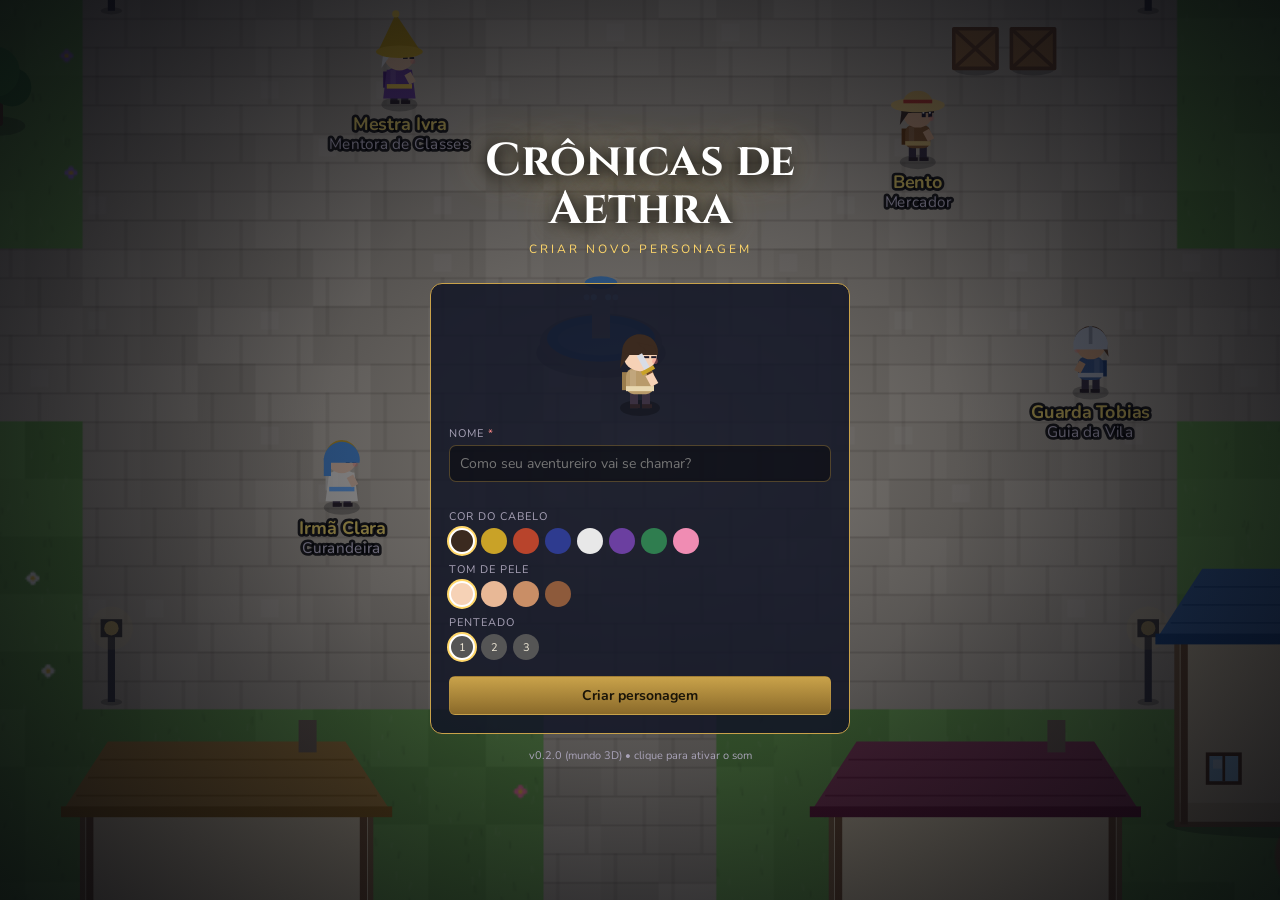
==== 2d.html @ d668bf76 "3D vira o jogo principal (v0.2) - index.html agora é o mundo aberto 3D; o 2D vira a versão clássica " ====
<!doctype html>
<html lang="pt-BR">
<head>
  <meta charset="utf-8">
  <meta name="viewport" content="width=device-width, initial-scale=1">
  <title>Crônicas de Aethra — versão clássica 2D</title>
  <link rel="preconnect" href="https://fonts.googleapis.com">
  <link href="https://fonts.googleapis.com/css2?family=Nunito:wght@400;700;800&family=Cinzel:wght@700&display=swap" rel="stylesheet">
  <link rel="stylesheet" href="style.css">
</head>
<body>
  <canvas id="game"></canvas>

  <div id="hud" class="hidden">
    <div id="topbar">
    <div id="status" class="panel">
      <div class="st-top"><span id="st-name"></span><span id="st-class"></span></div>
      <div class="st-lv"><span>Nv. Base <b id="st-blv"></b></span><span>Nv. Classe <b id="st-jlv"></b></span></div>
      <div class="bar hp"><div class="fill" id="bar-hp"></div><span id="txt-hp"></span></div>
      <div class="bar sp"><div class="fill" id="bar-sp"></div><span id="txt-sp"></span></div>
      <div class="bar xp"><div class="fill" id="bar-bxp"></div><span id="txt-bxp"></span></div>
      <div class="bar jxp"><div class="fill" id="bar-jxp"></div><span id="txt-jxp"></span></div>
      <div class="st-zeny">💰 <span id="st-zeny"></span> z</div>
      <div id="st-alert"></div>
      <div id="st-god" class="hidden">⚡ GOD MODE <span>(Z desliga · ⌘Z painel)</span></div>
    </div>
    <div id="topcol">
      <div id="hotbar"></div>
      <div id="buffs"></div>
    </div>
    </div>
    <div id="minimap-wrap" class="panel">
      <div id="mapname"></div>
      <canvas id="minimap" width="168" height="126"></canvas>
    </div>
    <div id="menubar">
      <button data-win="char" title="Personagem (C)">🧍<span>C</span></button>
      <button data-win="inv" title="Inventário (I)">🎒<span>I</span></button>
      <button data-win="equip" title="Equipamento (E)">🛡️<span>E</span></button>
      <button data-win="skills" title="Habilidades (K)">📜<span>K</span></button>
      <button data-win="tree" title="Árvore de Classes (T)">🌳<span>T</span></button>
      <button data-win="sugestoes" title="Minhas sugestões (L) — Q para fazer uma">💡<span>L</span></button>
      <button data-win="help" title="Ajuda (H)">❔<span>H</span></button>
      <button id="btn-sound" title="Som (N)">🔊<span>N</span></button>
    </div>
    <div id="chat" class="panel">
      <div class="chat-head"><span>💬 Chat <span id="chat-unread"></span></span><button id="chat-min" title="Minimizar / abrir o chat">—</button></div>
      <div id="log"></div>
      <input id="chatinput" maxlength="120" placeholder="Enter para falar • /ajuda para comandos" autocomplete="off">
    </div>
  </div>

  <div id="windows"></div>
  <div id="tooltip"></div>
  <div id="banner"></div>
  <div id="pausebar"></div>
  <div id="overlay"></div>

  <script src="js/data.js"></script>
  <script src="js/audio.js"></script>
  <script src="js/rules.js"></script>
  <script src="js/actions.js"></script>
  <script src="js/world.js"></script>
  <script src="js/render.js"></script>
  <script src="js/ui.js"></script>
  <script src="js/game.js"></script>
  <script src="js/feedback.js"></script>
  <script src="js/admin.js"></script>
</body>
</html>
---- style.css ----
:root {
  --panel: rgba(18, 22, 38, 0.86);
  --panel-2: rgba(30, 36, 60, 0.92);
  --border: #c9a24a;
  --border-soft: rgba(201, 162, 74, 0.35);
  --text: #f1ead8;
  --muted: #a9a3b8;
  --gold: #ffd76a;
  --hp: #e0484f;
  --sp: #4a8cff;
  --xp: #f2b13a;
  --jxp: #5fd08a;
}
* { box-sizing: border-box; }
html, body { margin: 0; height: 100%; overflow: hidden; background: #0b0d14; color: var(--text); font-family: Nunito, "Segoe UI", sans-serif; font-size: 13px; user-select: none; }
canvas#game { position: fixed; inset: 0; display: block; }
.hidden { display: none !important; }
button { font-family: inherit; }

.panel { background: var(--panel); border: 1px solid var(--border-soft); border-radius: 10px; box-shadow: 0 6px 20px rgba(0, 0, 0, 0.45); backdrop-filter: blur(3px); }

/* ---- Status ---- */
#topbar { position: fixed; top: 10px; left: 10px; z-index: 10; display: flex; gap: 10px; align-items: flex-start; flex-wrap: wrap; max-width: calc(100vw - 230px); pointer-events: none; }
#topbar > * { pointer-events: auto; }
#topcol { display: flex; flex-direction: column; gap: 6px; pointer-events: none; }
#topcol > * { pointer-events: auto; }
#status { width: 250px; padding: 9px 11px; }
.st-top { display: flex; justify-content: space-between; align-items: baseline; }
#st-name { font-weight: 800; font-size: 15px; }
#st-class { color: var(--gold); font-weight: 700; }
.st-lv { display: flex; justify-content: space-between; color: var(--muted); margin: 2px 0 6px; }
.st-lv b { color: var(--text); }
.bar { position: relative; height: 15px; background: rgba(0, 0, 0, 0.5); border-radius: 5px; margin: 3px 0; overflow: hidden; border: 1px solid rgba(255, 255, 255, 0.08); }
.bar .fill { height: 100%; width: 0; transition: width 0.15s; }
.bar span { position: absolute; inset: 0; text-align: center; font-size: 10.5px; line-height: 14px; font-weight: 700; text-shadow: 0 1px 2px #000; }
.bar.hp .fill { background: linear-gradient(#ff6a6f, var(--hp)); }
.bar.sp .fill { background: linear-gradient(#7aaeff, var(--sp)); }
.bar.xp, .bar.jxp { height: 10px; }
.bar.xp span, .bar.jxp span { line-height: 9px; font-size: 9px; }
.bar.xp .fill { background: linear-gradient(#ffd27a, var(--xp)); }
.bar.jxp .fill { background: linear-gradient(#8ff0b0, var(--jxp)); }
.st-zeny { margin-top: 5px; color: var(--gold); font-weight: 700; }
#st-alert { color: #9fe3ff; font-size: 11.5px; font-weight: 700; }
#st-alert div { cursor: pointer; }
#st-alert div:hover { text-decoration: underline; }

#buffs { display: flex; gap: 4px; flex-wrap: wrap; }
.buff { width: 30px; height: 30px; background: var(--panel); border: 1px solid var(--border); border-radius: 6px; display: grid; place-items: center; font-size: 16px; position: relative; }
.buff small { position: absolute; bottom: -3px; right: -2px; font-size: 9px; background: #000; padding: 0 2px; border-radius: 3px; }

/* ---- Minimap ---- */
#minimap-wrap { position: fixed; top: 10px; right: 10px; padding: 6px; z-index: 10; }
#mapname { text-align: center; font-weight: 800; font-size: 12px; margin-bottom: 4px; color: var(--gold); }
#mapname small { color: var(--muted); font-weight: 400; }
#minimap { display: block; border-radius: 6px; image-rendering: pixelated; }

/* ---- Menu ---- */
#menubar { position: fixed; top: 168px; right: 10px; display: flex; flex-direction: column; gap: 4px; z-index: 10; }
#menubar button { width: 40px; height: 36px; border-radius: 8px; border: 1px solid var(--border-soft); background: var(--panel); color: var(--text); font-size: 16px; cursor: pointer; position: relative; }
#menubar button span { position: absolute; bottom: 1px; right: 3px; font-size: 9px; color: var(--muted); }
#menubar button:hover { border-color: var(--border); background: var(--panel-2); }

/* ---- Hotbar ---- */
#hotbar { display: flex; flex-wrap: wrap; gap: 5px; padding: 6px; background: var(--panel); border: 1px solid var(--border-soft); border-radius: 12px; }
.hslot { width: 46px; height: 46px; background: rgba(0, 0, 0, 0.45); border: 1px solid rgba(255, 255, 255, 0.12); border-radius: 8px; position: relative; display: grid; place-items: center; font-size: 22px; cursor: pointer; overflow: hidden; }
.hslot:hover { border-color: var(--border); }
.hslot .key { position: absolute; top: 1px; left: 4px; font-size: 10px; color: var(--muted); font-weight: 800; }
.hslot .qty { position: absolute; bottom: 1px; right: 4px; font-size: 10px; font-weight: 800; text-shadow: 0 1px 2px #000; }
.hslot .lv { position: absolute; bottom: 1px; right: 4px; font-size: 9px; color: var(--gold); }
.hslot .cd { position: absolute; left: 0; right: 0; bottom: 0; background: rgba(0, 0, 0, 0.65); height: 0; }

/* ---- Chat ---- */
#chat { position: fixed; bottom: 12px; left: 10px; width: 400px; z-index: 10; padding: 6px; }
.chat-head { display: flex; justify-content: space-between; align-items: center; font-size: 11px; color: var(--muted); padding: 0 2px 3px; }
#chat-min { background: none; border: none; color: var(--muted); cursor: pointer; font-weight: 800; font-size: 13px; padding: 0 4px; }
#chat-min:hover { color: #fff; }
#chat-unread { color: var(--gold); font-weight: 800; }
#chat.min { width: auto; padding: 4px 8px; cursor: pointer; }
#chat.min #log, #chat.min #chatinput { display: none; }
#chat.min .chat-head { padding: 0; gap: 8px; }
#log { height: 150px; overflow-y: auto; font-size: 12px; line-height: 1.4; padding: 2px 4px; scrollbar-width: thin; }
#log div { text-shadow: 0 1px 1px #000; }
#log .sys { color: #ffe9a8; }
#log .item { color: #8ff0b0; }
#log .card { color: #ffd76a; font-weight: 800; }
#log .lvl { color: #9fe3ff; font-weight: 700; }
#log .warn { color: #ff8a8a; }
#log .npc { color: #e2c4ff; }
#log .me { color: #fff; }
#log .dev { color: #9aa4b8; font-style: italic; }
#chatinput { width: 100%; margin-top: 4px; background: rgba(0, 0, 0, 0.45); border: 1px solid rgba(255, 255, 255, 0.12); border-radius: 6px; color: var(--text); padding: 5px 8px; font-family: inherit; font-size: 12px; outline: none; }
#chatinput:focus { border-color: var(--border); }

/* ---- Janelas ---- */
.win { position: fixed; z-index: 50; background: var(--panel); border: 1px solid var(--border); border-radius: 10px; box-shadow: 0 10px 30px rgba(0, 0, 0, 0.6); min-width: 220px; max-height: 80vh; display: flex; flex-direction: column; }
.win-head { padding: 7px 10px; background: linear-gradient(90deg, rgba(201, 162, 74, 0.35), rgba(201, 162, 74, 0.08)); border-bottom: 1px solid var(--border-soft); border-radius: 10px 10px 0 0; font-family: Cinzel, serif; font-size: 13px; letter-spacing: 0.5px; cursor: move; display: flex; justify-content: space-between; align-items: center; }
.win-head .x { cursor: pointer; color: var(--muted); font-family: Nunito; font-weight: 800; padding: 0 4px; }
.win-head .x:hover { color: #fff; }
.win-body { padding: 10px; overflow-y: auto; }

.btn { background: linear-gradient(#3a4470, #262c4a); color: var(--text); border: 1px solid var(--border-soft); border-radius: 6px; padding: 4px 10px; cursor: pointer; font-weight: 700; font-size: 12px; }
.btn:hover:not(:disabled) { border-color: var(--border); background: linear-gradient(#4a5690, #2f3760); }
.btn:disabled { opacity: 0.4; cursor: default; }
.btn.gold { background: linear-gradient(#c9a24a, #8a6a2a); color: #1a1408; }
.btn.small { padding: 1px 7px; font-size: 11px; }
.muted { color: var(--muted); }
.gold { color: var(--gold); }

/* atributos */
.stat-grid { display: grid; grid-template-columns: 1fr 1fr; gap: 10px; }
.stat-row { display: flex; align-items: center; gap: 6px; padding: 3px 0; }
.stat-row .n { width: 34px; font-weight: 800; }
.stat-row .v { width: 34px; text-align: right; font-weight: 700; }
.stat-row .b { color: #8ff0b0; font-size: 11px; width: 30px; }
.stat-row .c { color: var(--muted); font-size: 10px; width: 22px; }
.derived div { display: flex; justify-content: space-between; padding: 2px 0; border-bottom: 1px dashed rgba(255, 255, 255, 0.06); }

/* inventário */
.tabs { display: flex; gap: 4px; margin-bottom: 8px; }
.tabs .tab { flex: 1; text-align: center; padding: 4px; border-radius: 6px; background: rgba(0, 0, 0, 0.35); cursor: pointer; font-weight: 700; font-size: 12px; }
.tabs .tab.on { background: rgba(201, 162, 74, 0.35); }
.grid { display: grid; grid-template-columns: repeat(6, 44px); gap: 5px; }
.cell { width: 44px; height: 44px; border-radius: 7px; background: rgba(0, 0, 0, 0.4); border: 1px solid rgba(255, 255, 255, 0.1); display: grid; place-items: center; font-size: 22px; position: relative; cursor: pointer; }
.cell:hover { border-color: var(--border); }
.cell.sel { border-color: var(--gold); box-shadow: 0 0 0 1px var(--gold) inset; }
.cell .qty { position: absolute; bottom: 0; right: 3px; font-size: 10px; font-weight: 800; text-shadow: 0 1px 2px #000; }
.cell .slots { position: absolute; top: 0; right: 3px; font-size: 9px; color: var(--gold); }
.cell.empty { cursor: default; opacity: 0.4; }
.detail { margin-top: 10px; padding: 8px; background: rgba(0, 0, 0, 0.3); border-radius: 8px; min-height: 60px; }
.detail .actions { display: flex; gap: 6px; flex-wrap: wrap; margin-top: 8px; }

/* equipamento */
.eq-row { display: flex; align-items: center; gap: 8px; padding: 6px; border-radius: 8px; background: rgba(0, 0, 0, 0.3); margin-bottom: 6px; }
.eq-row .cell { flex: none; }
.eq-row .info { flex: 1; }
.eq-row .slotname { font-size: 10px; color: var(--muted); text-transform: uppercase; letter-spacing: 1px; }
.card-slots { display: flex; gap: 3px; margin-top: 2px; }
.card-slot { font-size: 10px; padding: 0 4px; border-radius: 4px; background: rgba(255, 255, 255, 0.07); }
.card-slot.full { background: rgba(255, 215, 106, 0.25); color: var(--gold); }

/* habilidades */
.sk-group { margin-bottom: 10px; }
.sk-group h4 { margin: 4px 0 6px; font-family: Cinzel, serif; font-size: 12px; color: var(--gold); }
.sk { display: flex; gap: 8px; align-items: center; padding: 6px; border-radius: 8px; background: rgba(0, 0, 0, 0.3); margin-bottom: 4px; }
.sk .ic { font-size: 22px; width: 32px; text-align: center; }
.sk .info { flex: 1; }
.sk .nm { font-weight: 800; }
.sk .ds { font-size: 11px; color: var(--muted); }
.sk.locked { opacity: 0.45; }
.tag { font-size: 10px; padding: 0 5px; border-radius: 4px; background: rgba(255, 255, 255, 0.1); margin-left: 4px; }

/* árvore de classes */
.tree { display: flex; flex-direction: column; align-items: center; gap: 0; min-width: 760px; }
.tnode { padding: 6px 10px; border-radius: 9px; background: rgba(0, 0, 0, 0.45); border: 1px solid rgba(255, 255, 255, 0.15); text-align: center; cursor: pointer; min-width: 120px; }
.tnode .ti { font-size: 20px; }
.tnode .tn { font-weight: 800; font-size: 12px; }
.tnode .tr { font-size: 10px; color: var(--muted); }
.tnode.path { border-color: var(--gold); background: rgba(201, 162, 74, 0.2); }
.tnode.cur { box-shadow: 0 0 12px rgba(255, 215, 106, 0.7); border-color: var(--gold); }
.tnode.future { opacity: 0.45; border-style: dashed; cursor: default; }
.tnode:hover:not(.future) { border-color: #fff; }
.trow { display: flex; justify-content: center; gap: 14px; }
.tcol { display: flex; flex-direction: column; align-items: center; }
.tline { width: 2px; height: 16px; background: rgba(255, 255, 255, 0.2); }
.tline.on { background: var(--gold); }
.tsplit { display: flex; gap: 8px; position: relative; padding-top: 14px; }
.tsplit::before { content: ''; position: absolute; top: 0; left: 25%; right: 25%; height: 14px; border: 2px solid rgba(255, 255, 255, 0.2); border-bottom: none; border-radius: 8px 8px 0 0; }
.tbar { height: 14px; width: 78%; border: 2px solid rgba(255, 255, 255, 0.2); border-bottom: none; border-radius: 10px 10px 0 0; }
.tinfo { margin-top: 12px; padding: 10px; background: rgba(0, 0, 0, 0.3); border-radius: 8px; }

/* diálogo */
#win-dialog { width: 460px; }
.dlg-name { font-weight: 800; color: var(--gold); font-size: 14px; }
.dlg-title { font-size: 11px; color: var(--muted); margin-bottom: 6px; }
.dlg-text { line-height: 1.5; margin-bottom: 10px; white-space: pre-line; }
.dlg-opts { display: flex; flex-direction: column; gap: 5px; }
.dlg-opts .btn { text-align: left; padding: 6px 10px; }

/* loja */
.shop { display: grid; grid-template-columns: 1fr 1fr; gap: 12px; }
.shop h4 { margin: 0 0 6px; font-family: Cinzel, serif; color: var(--gold); font-size: 12px; }
.shop-list { max-height: 360px; overflow-y: auto; }
.shop-item { display: flex; align-items: center; gap: 6px; padding: 4px 6px; border-radius: 6px; cursor: pointer; }
.shop-item:hover { background: rgba(255, 255, 255, 0.08); }
.shop-item .ic { font-size: 18px; width: 24px; text-align: center; }
.shop-item .nm { flex: 1; font-size: 12px; }
.shop-item .pr { color: var(--gold); font-size: 12px; font-weight: 700; }

/* tooltip */
#tooltip { position: fixed; z-index: 200; pointer-events: none; display: none; max-width: 280px; background: rgba(10, 12, 22, 0.96); border: 1px solid var(--border); border-radius: 8px; padding: 8px 10px; font-size: 12px; line-height: 1.45; box-shadow: 0 6px 18px rgba(0, 0, 0, 0.6); }
#tooltip .tt-name { font-weight: 800; font-size: 13px; color: var(--gold); }
#tooltip .tt-type { color: var(--muted); font-size: 11px; margin-bottom: 4px; }
#tooltip .tt-b { color: #8ff0b0; }
#tooltip .tt-d { color: #cfc8dc; font-style: italic; margin-top: 4px; }
#tooltip .tt-warn { color: #ff8a8a; }

/* banner */
#banner { position: fixed; top: 22%; left: 50%; transform: translateX(-50%); z-index: 40; text-align: center; pointer-events: none; opacity: 0; transition: opacity 0.6s; }
#banner.show { opacity: 1; }
#banner .b1 { font-family: Cinzel, serif; font-size: 34px; color: #fff; text-shadow: 0 2px 10px #000, 0 0 30px rgba(255, 215, 106, 0.4); }
#banner .b2 { font-size: 14px; color: var(--gold); text-shadow: 0 1px 4px #000; letter-spacing: 2px; }

/* overlay (título / morte) */
#overlay { position: fixed; inset: 0; z-index: 100; display: none; place-items: center; background: radial-gradient(ellipse at center, rgba(10, 12, 25, 0.35), rgba(5, 6, 12, 0.85)); }
#overlay.show { display: grid; }
.title-box { text-align: center; width: 420px; }
.title-box h1 { font-family: Cinzel, serif; font-size: 46px; margin: 0; color: #fff; text-shadow: 0 3px 16px #000, 0 0 40px rgba(255, 215, 106, 0.45); line-height: 1.05; }
.title-box .sub { color: var(--gold); letter-spacing: 3px; font-size: 12px; margin: 8px 0 26px; }
.title-box .card { background: var(--panel); border: 1px solid var(--border); border-radius: 12px; padding: 18px; text-align: left; }
.title-box label { display: block; font-size: 11px; color: var(--muted); margin: 8px 0 4px; text-transform: uppercase; letter-spacing: 1px; }
.title-box input[type=text] { width: 100%; padding: 8px 10px; border-radius: 7px; border: 1px solid var(--border-soft); background: rgba(0, 0, 0, 0.4); color: var(--text); font-family: inherit; font-size: 14px; outline: none; }
.swatches { display: flex; gap: 6px; flex-wrap: wrap; }
.sw { width: 26px; height: 26px; border-radius: 50%; border: 2px solid transparent; cursor: pointer; }
.sw.on { border-color: #fff; box-shadow: 0 0 0 2px var(--gold); }
.title-box .row { display: flex; gap: 8px; margin-top: 16px; }
.title-box .row .btn { flex: 1; padding: 9px; font-size: 14px; }
.title-box .ver { margin-top: 14px; font-size: 11px; color: var(--muted); }
#preview { display: block; margin: 6px auto 0; }
.death-box { text-align: center; background: var(--panel); border: 1px solid #a33; border-radius: 12px; padding: 24px 30px; }
.death-box h2 { font-family: Cinzel, serif; color: #ff8a8a; margin: 0 0 8px; }

@media (max-width: 1100px) {
  #chat { width: 330px; }
  #log { height: 96px; }
}

/* ---- Pausa ---- */
#pausebar { position: fixed; bottom: 14px; left: 50%; transform: translateX(-50%); z-index: 45; display: none; padding: 7px 16px; border-radius: 10px; background: rgba(18, 22, 38, 0.92); border: 1px solid var(--border); box-shadow: 0 6px 20px rgba(0, 0, 0, 0.5); font-size: 13px; white-space: nowrap; pointer-events: none; }
#pausebar.show { display: block; }
body.fb-picking #hud, body.fb-picking #windows { cursor: crosshair; }
body.fb-picking #hud *, body.fb-picking #windows * { cursor: crosshair !important; }
body.fb-picking #hud:hover, body.fb-picking .win:hover { outline: 1px dashed rgba(255, 215, 106, 0.4); }

/* ---- Caixa de sugestão ---- */
#fbbox { position: fixed; z-index: 150; width: 360px; max-width: calc(100vw - 16px); max-height: calc(100vh - 16px); display: flex; flex-direction: column; background: var(--panel-2); border: 1px solid var(--gold); border-radius: 12px; padding: 10px 12px; box-shadow: 0 12px 34px rgba(0, 0, 0, 0.7); }
#fbbox .fb-scroll { flex: 1 1 auto; min-height: 0; overflow-y: auto; }
#fbbox .fb-actions { flex: none; padding-top: 6px; border-top: 1px solid var(--border-soft); }
#fbbox .fb-head { font-size: 13px; margin-bottom: 2px; }
#fbbox .fb-meta { font-size: 11px; color: var(--muted); margin-bottom: 6px; }
#fbbox .fb-shot { display: block; max-width: 100%; max-height: 150px; margin: 0 auto 8px; border-radius: 8px; border: 1px solid var(--border-soft); }
#fbbox textarea { width: 100%; resize: vertical; min-height: 70px; background: rgba(0, 0, 0, 0.45); color: var(--text); border: 1px solid var(--border-soft); border-radius: 8px; padding: 7px 9px; font-family: inherit; font-size: 13px; outline: none; }
#fbbox textarea:focus { border-color: var(--gold); }
.fb-cats { display: flex; flex-wrap: wrap; gap: 4px; margin: 7px 0; }
.fb-cat { font-size: 11px; padding: 2px 7px; border-radius: 10px; background: rgba(255, 255, 255, 0.08); cursor: pointer; }
.fb-cat:hover { background: rgba(255, 255, 255, 0.16); }
.fb-cat.on { background: rgba(255, 215, 106, 0.35); color: #fff; }
.fb-actions { display: flex; justify-content: space-between; align-items: center; font-size: 11px; }
.fb-list { max-height: 55vh; overflow-y: auto; }
.fb-row { padding: 7px 8px; border-radius: 8px; background: rgba(0, 0, 0, 0.3); margin-bottom: 5px; font-size: 12px; }
.fb-row.done { opacity: 0.7; }
.fb-txt { margin-top: 3px; white-space: pre-wrap; }
.fb-resp { margin-top: 4px; color: #9fe3ff; font-size: 11.5px; }
.fb-badge { font-size: 10px; padding: 0 6px; border-radius: 8px; background: rgba(255, 138, 138, 0.25); color: #ffb0b0; }
.fb-badge.ok { background: rgba(143, 240, 176, 0.2); color: #8ff0b0; }

/* ---- Modo Mestre ---- */
#st-god { margin-top: 4px; padding: 3px 7px; border-radius: 6px; background: linear-gradient(90deg, rgba(255, 215, 106, 0.35), rgba(255, 215, 106, 0.08)); color: #ffe9a8; font-weight: 800; font-size: 12px; }
#st-god span { font-weight: 400; font-size: 10px; color: var(--muted); }
.adm-top { display: flex; gap: 10px; align-items: center; flex-wrap: wrap; margin-bottom: 4px; }
.adm-h { margin: 10px 0 6px; font-family: Cinzel, serif; color: var(--gold); font-size: 12px; }
#adm-map { display: block; margin: 0 auto; border-radius: 8px; border: 1px solid var(--border-soft); cursor: crosshair; }
#adm-info { text-align: center; margin: 5px 0; font-size: 12px; min-height: 16px; }
.adm-poi, .adm-btns { display: flex; flex-wrap: wrap; gap: 4px; align-items: center; }
.menu-btns { display: flex; flex-direction: column; gap: 7px; }
.menu-btns .btn { padding: 9px 14px; font-size: 14px; }
.adm-classes { display: flex; flex-direction: column; gap: 4px; }
.adm-crow { display: flex; flex-wrap: wrap; gap: 4px; }
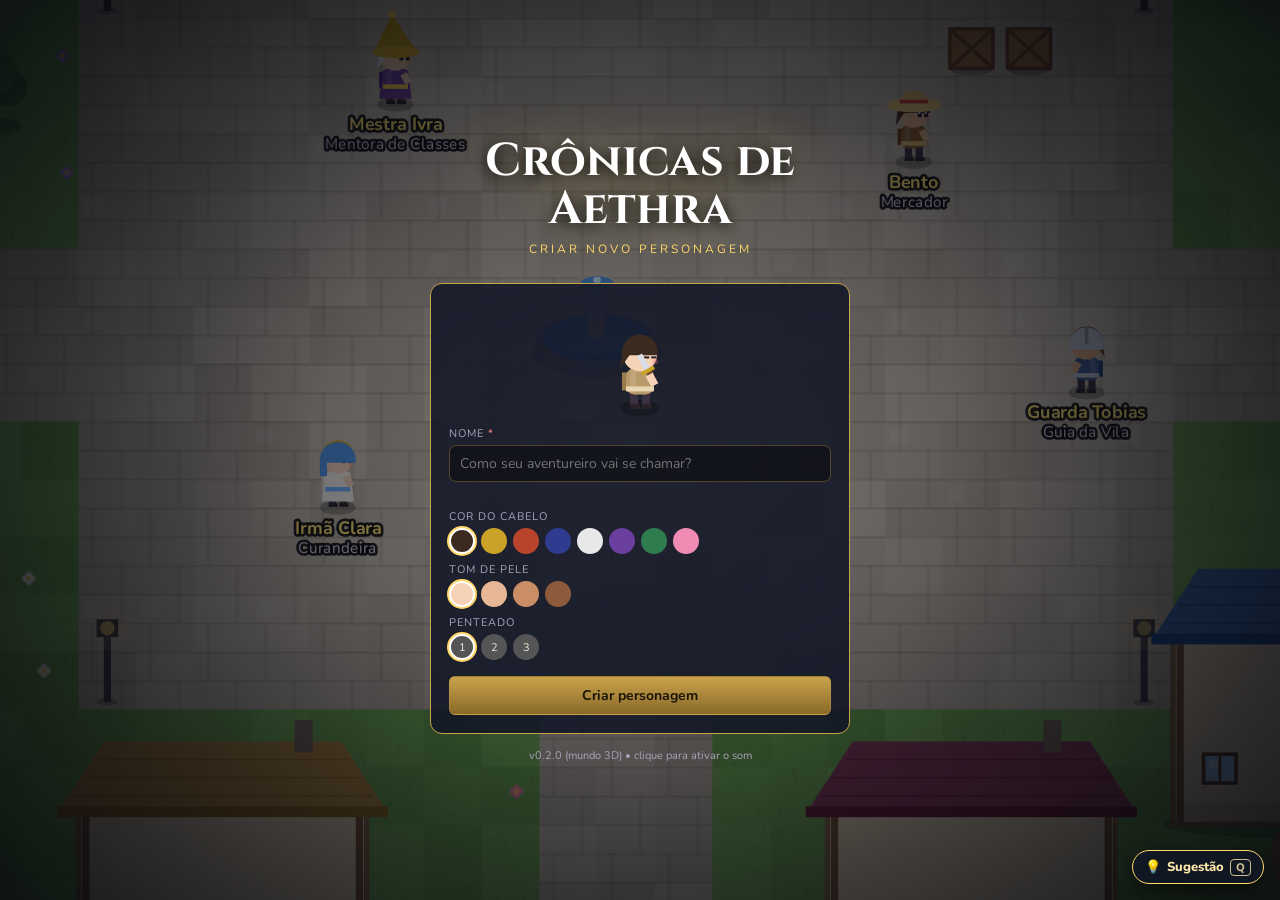
==== commit a57ab94a: "Rodada 13 (S-117 a S-139, S-141, S-155, S-156): ataque estilo Skyrim com mira no cursor (segurar o b" ====
--- a/2d.html
+++ b/2d.html
@@ -62,6 +62,7 @@
   <script src="js/actions.js"></script>
   <script src="js/world.js"></script>
   <script src="js/render.js"></script>
+  <script src="js/icons.js"></script>
   <script src="js/ui.js"></script>
   <script src="js/game.js"></script>
   <script src="js/feedback.js"></script>
--- a/style.css
+++ b/style.css
@@ -150,7 +150,14 @@
 .tag { font-size: 10px; padding: 0 5px; border-radius: 4px; background: rgba(255, 255, 255, 0.1); margin-left: 4px; }
 
 /* árvore de classes */
-.tree { display: flex; flex-direction: column; align-items: center; gap: 0; min-width: 760px; }
+.tree { display: flex; flex-direction: column; align-items: center; gap: 0; }
+.tgrid { display: grid; grid-template-columns: 1fr 1fr; gap: 10px; width: 100%; margin-top: 4px; }
+.tbranch { display: flex; flex-direction: column; align-items: center; padding: 10px 8px 8px; border-radius: 10px; background: rgba(255, 255, 255, 0.03); border: 1px solid rgba(255, 255, 255, 0.08); }
+.tbranch.on { border-color: rgba(201, 162, 74, 0.55); background: rgba(201, 162, 74, 0.07); }
+.tbranch .tsplit .tnode { min-width: 0; flex: 1; }
+.tbranch .tsplit { width: 100%; }
+.tfuture { margin-top: 6px; font-size: 10px; color: var(--muted); opacity: 0.7; }
+.ttabs { margin-bottom: 10px; }
 .tnode { padding: 6px 10px; border-radius: 9px; background: rgba(0, 0, 0, 0.45); border: 1px solid rgba(255, 255, 255, 0.15); text-align: center; cursor: pointer; min-width: 120px; }
 .tnode .ti { font-size: 20px; }
 .tnode .tn { font-weight: 800; font-size: 12px; }
@@ -163,7 +170,7 @@
 .tcol { display: flex; flex-direction: column; align-items: center; }
 .tline { width: 2px; height: 16px; background: rgba(255, 255, 255, 0.2); }
 .tline.on { background: var(--gold); }
-.tsplit { display: flex; gap: 8px; position: relative; padding-top: 14px; }
+.tsplit { display: flex; gap: 8px; position: relative; padding-top: 14px; justify-content: center; }
 .tsplit::before { content: ''; position: absolute; top: 0; left: 25%; right: 25%; height: 14px; border: 2px solid rgba(255, 255, 255, 0.2); border-bottom: none; border-radius: 8px 8px 0 0; }
 .tbar { height: 14px; width: 78%; border: 2px solid rgba(255, 255, 255, 0.2); border-bottom: none; border-radius: 10px 10px 0 0; }
 .tinfo { margin-top: 12px; padding: 10px; background: rgba(0, 0, 0, 0.3); border-radius: 8px; }
@@ -227,9 +234,21 @@
 /* ---- Pausa ---- */
 #pausebar { position: fixed; bottom: 14px; left: 50%; transform: translateX(-50%); z-index: 45; display: none; padding: 7px 16px; border-radius: 10px; background: rgba(18, 22, 38, 0.92); border: 1px solid var(--border); box-shadow: 0 6px 20px rgba(0, 0, 0, 0.5); font-size: 13px; white-space: nowrap; pointer-events: none; }
 #pausebar.show { display: block; }
-body.fb-picking #hud, body.fb-picking #windows { cursor: crosshair; }
-body.fb-picking #hud *, body.fb-picking #windows * { cursor: crosshair !important; }
-body.fb-picking #hud:hover, body.fb-picking .win:hover { outline: 1px dashed rgba(255, 215, 106, 0.4); }
+body.fb-picking, body.fb-picking * { cursor: crosshair !important; }
+body.fb-picking #fbbox, body.fb-picking #fbbox *, body.fb-picking #fb-fab { cursor: default !important; }
+body.fb-picking #pausebar { z-index: 160; }
+/* contorno do que será marcado no modo Q (qualquer tela) */
+#fb-hover { position: fixed; z-index: 139; display: none; pointer-events: none; border: 2px solid #ffd76a; border-radius: 4px; background: rgba(255, 215, 106, 0.10); box-shadow: 0 0 12px rgba(255, 215, 106, 0.45); transition: left 0.06s, top 0.06s, width 0.06s, height 0.06s; }
+#fb-hover span { position: absolute; left: -2px; top: -24px; max-width: 420px; overflow: hidden; text-overflow: ellipsis; white-space: nowrap; font-size: 11px; font-weight: 800; color: #ffe9a8; background: rgba(18, 22, 38, 0.92); padding: 2px 8px; border-radius: 6px; border: 1px solid var(--border-soft); }
+#fb-hover.below span { top: auto; bottom: -24px; }
+/* botão 💡 fora do mundo (vitrine, criação, menus, carregando) */
+#fb-fab { position: fixed; right: 16px; bottom: 16px; z-index: 155; display: none; align-items: center; gap: 6px; padding: 7px 12px; border-radius: 999px; font: 800 13px Nunito, sans-serif; color: #ffe9a8; background: rgba(18, 22, 38, 0.88); border: 1px solid var(--gold); box-shadow: 0 6px 18px rgba(0, 0, 0, 0.5); cursor: pointer; }
+#fb-fab.show { display: inline-flex; }
+#fb-fab:hover { background: rgba(40, 34, 18, 0.95); }
+#fb-fab.on { background: #ffd76a; color: #1b1406; }
+#fb-fab kbd { font: 800 11px Nunito, sans-serif; padding: 0 5px; border-radius: 4px; border: 1px solid currentColor; opacity: 0.8; }
+.fb-toast { position: fixed; left: 50%; bottom: 64px; transform: translateX(-50%); z-index: 170; max-width: min(560px, calc(100vw - 32px)); padding: 9px 16px; border-radius: 10px; background: rgba(18, 22, 38, 0.95); border: 1px solid var(--gold); color: #ffe9a8; font-size: 13px; box-shadow: 0 8px 22px rgba(0, 0, 0, 0.6); transition: opacity 0.5s; }
+.fb-toast.out { opacity: 0; }
 
 /* ---- Caixa de sugestão ---- */
 #fbbox { position: fixed; z-index: 150; width: 360px; max-width: calc(100vw - 16px); max-height: calc(100vh - 16px); display: flex; flex-direction: column; background: var(--panel-2); border: 1px solid var(--gold); border-radius: 12px; padding: 10px 12px; box-shadow: 0 12px 34px rgba(0, 0, 0, 0.7); }
@@ -263,5 +282,327 @@
 .adm-poi, .adm-btns { display: flex; flex-wrap: wrap; gap: 4px; align-items: center; }
 .menu-btns { display: flex; flex-direction: column; gap: 7px; }
 .menu-btns .btn { padding: 9px 14px; font-size: 14px; }
+.opt-row { display: flex; align-items: center; gap: 10px; margin: 8px 0; }
+.opt-row > span { width: 64px; color: var(--gold); font-weight: 700; }
+.opt-row input[type=range] { flex: 1; accent-color: #e8c35a; }
+.opt-row b { width: 40px; text-align: right; font-size: 12px; }
 .adm-classes { display: flex; flex-direction: column; gap: 4px; }
 .adm-crow { display: flex; flex-wrap: wrap; gap: 4px; }
+
+/* ---- Seleção retangular do modo sugestão (2D e 3D) ---- */
+body.fb-picking canvas { cursor: crosshair !important; }
+#fb-rect { position: fixed; z-index: 140; display: none; pointer-events: none; border: 2px dashed #ffd76a; background: rgba(255, 215, 106, 0.12); box-shadow: 0 0 0 9999px rgba(0, 0, 0, 0.25); border-radius: 3px; }
+#fb-rect span { position: absolute; left: 0; top: -24px; white-space: nowrap; font-size: 12px; font-weight: 800; color: #ffe9a8; background: rgba(18, 22, 38, 0.9); padding: 2px 8px; border-radius: 6px; border: 1px solid var(--border-soft); }
+
+/* ---- Ditado por voz na caixa de sugestão ---- */
+.fb-ta { position: relative; }
+.fb-ta textarea { padding-right: 42px !important; }
+.fb-ta textarea.interim { color: #d8d0e8; }
+.fb-mic { position: absolute; right: 6px; bottom: 8px; width: 32px; height: 32px; border-radius: 50%; border: 1px solid var(--border-soft); background: linear-gradient(#3a4470, #262c4a); color: #fff; font-size: 15px; cursor: pointer; display: grid; place-items: center; }
+.fb-mic:hover { border-color: var(--gold); }
+.fb-mic.on { background: linear-gradient(#ff5a5a, #c62f3a); border-color: #ff9a9a; animation: micpulse 1.2s infinite; }
+@keyframes micpulse { 0% { box-shadow: 0 0 0 0 rgba(255, 90, 90, 0.6); } 70% { box-shadow: 0 0 0 10px rgba(255, 90, 90, 0); } 100% { box-shadow: 0 0 0 0 rgba(255, 90, 90, 0); } }
+.fb-voice { display: none; align-items: center; gap: 8px; font-size: 11px; margin-top: 5px; color: #ffd0d0; }
+.fb-voice.show { display: flex; }
+.fb-voice canvas { display: none; flex: none; }
+.fb-voice.live canvas { display: block; }
+.fb-voice.err { color: #ff9a9a; }
+
+/* ---- Mascotes ---- */
+#st-pet { margin-top: 5px; padding: 4px 6px; border-radius: 6px; background: rgba(120, 220, 255, 0.08); font-size: 12px; cursor: pointer; display: flex; flex-direction: column; gap: 3px; }
+#st-pet:hover { background: rgba(120, 220, 255, 0.16); }
+#st-pet b { color: #9ff0ff; }
+.pet-xp { height: 4px; background: rgba(0, 0, 0, 0.5); border-radius: 2px; overflow: hidden; }
+.pet-xp div { height: 100%; background: linear-gradient(90deg, #7ad0ff, #9ff0ff); }
+.pet-evo { margin-top: 12px; padding: 10px; background: rgba(0, 0, 0, 0.3); border-radius: 8px; }
+.pet-evo h4 { margin: 0 0 8px; font-family: Cinzel, serif; color: var(--gold); font-size: 13px; }
+.pet-line { padding: 6px; border-radius: 8px; margin-bottom: 6px; border: 1px solid transparent; }
+.pet-line.mine { border-color: var(--border); background: rgba(201, 162, 74, 0.12); }
+.pet-role { font-size: 11px; color: var(--muted); margin-bottom: 4px; }
+.pet-chain { display: flex; align-items: center; gap: 6px; flex-wrap: wrap; }
+.pet-st { min-width: 92px; text-align: center; padding: 5px 8px; border-radius: 8px; background: rgba(0, 0, 0, 0.35); border: 1px solid rgba(255, 255, 255, 0.1); opacity: 0.8; }
+.pet-st .pi { font-size: 22px; }
+.pet-st .pn { font-weight: 800; font-size: 12px; }
+.pet-st .pr { font-size: 10px; color: var(--muted); }
+.pet-st.got { opacity: 1; border-color: rgba(159, 240, 255, 0.5); }
+.pet-st.cur { border-color: var(--gold); box-shadow: 0 0 10px rgba(255, 215, 106, 0.5); }
+.parrow { color: var(--gold); font-weight: 800; }
+/* escolha do mascote */
+.title-box.pet-pick { width: min(900px, 96vw); }
+.title-box.pet-pick h1 { font-size: 36px; }
+.pet-cards { display: grid; grid-template-columns: repeat(3, 1fr); gap: 12px; }
+@media (max-width: 760px) { .pet-cards { grid-template-columns: 1fr; } }
+.pet-card { background: var(--panel); border: 2px solid rgba(255, 255, 255, 0.12); border-radius: 14px; padding: 14px; cursor: pointer; text-align: center; transition: transform 0.12s, border-color 0.12s; }
+.pet-card:hover { transform: translateY(-3px); border-color: var(--pc); }
+.pet-card.on { border-color: var(--pc); box-shadow: 0 0 22px color-mix(in srgb, var(--pc) 55%, transparent); }
+.pc-icon { font-size: 54px; line-height: 1.1; }
+.pc-name { font-family: Cinzel, serif; font-size: 20px; color: #fff; }
+.pc-role { display: inline-block; margin: 4px 0 8px; padding: 2px 10px; border-radius: 10px; background: color-mix(in srgb, var(--pc) 30%, transparent); font-weight: 800; font-size: 12px; }
+.pc-desc { font-size: 12.5px; line-height: 1.45; color: #e2dcef; min-height: 74px; }
+.pc-chain { margin-top: 10px; font-size: 11.5px; display: flex; flex-wrap: wrap; justify-content: center; gap: 4px; align-items: center; color: var(--muted); }
+.pc-chain span { color: var(--text); }
+.pc-chain b { color: var(--gold); }
+/* árvore em grade: mais compacta para caber sem rolar */
+.tbranch { padding: 8px 8px 6px; }
+.tbranch .tline { height: 8px; }
+.tbranch .tsplit { padding-top: 10px; }
+.tbranch .tsplit::before { height: 10px; }
+.tbranch .tnode { padding: 4px 8px; }
+.tbranch .tnode .ti { font-size: 17px; }
+.tree > .tline { height: 10px; }
+.tree > .tnode { padding: 4px 14px; }
+.tfuture { margin-top: 4px; }
+
+/* equipamento no estilo clássico: personagem no meio, espaços dos dois lados */
+.eqro { display: grid; grid-template-columns: 1fr 150px 1fr; gap: 8px; align-items: stretch; }
+.eq-col { display: flex; flex-direction: column; gap: 6px; }
+.eq-slot { display: flex; align-items: center; gap: 7px; padding: 5px 7px; min-height: 48px; border-radius: 8px; background: rgba(0, 0, 0, 0.35); border: 1px solid rgba(255, 255, 255, 0.1); }
+.eq-slot.r { flex-direction: row-reverse; text-align: right; }
+.eq-slot.full { cursor: pointer; border-color: rgba(201, 162, 74, 0.45); }
+.eq-slot.full:hover { border-color: #fff; background: rgba(255, 255, 255, 0.07); }
+.eq-ic { width: 34px; height: 34px; flex: none; display: grid; place-items: center; font-size: 22px; border-radius: 7px; background: rgba(0, 0, 0, 0.4); border: 1px solid rgba(255, 255, 255, 0.12); }
+.eq-tx { min-width: 0; flex: 1; }
+.eq-name { font-size: 11.5px; font-weight: 800; line-height: 1.2; overflow: hidden; text-overflow: ellipsis; white-space: nowrap; }
+.eq-lab { font-size: 9.5px; color: var(--muted); text-transform: uppercase; letter-spacing: 0.04em; }
+.eq-cards { display: flex; gap: 2px; margin-top: 2px; }
+.eq-slot.r .eq-cards { justify-content: flex-end; }
+.eq-card { width: 12px; height: 15px; border-radius: 2px; border: 1px dashed rgba(255, 255, 255, 0.3); font-size: 9px; line-height: 14px; text-align: center; }
+.eq-card.full { border: 1px solid var(--gold); background: rgba(201, 162, 74, 0.25); }
+.eq-mid { display: flex; flex-direction: column; align-items: center; justify-content: flex-end; border-radius: 10px; background: radial-gradient(ellipse at 50% 70%, rgba(201, 162, 74, 0.22), rgba(0, 0, 0, 0.35) 70%); border: 1px solid rgba(255, 255, 255, 0.08); overflow: hidden; }
+.eq-mid img { width: 100%; flex: 1; object-fit: contain; min-height: 0; }
+.eq-ph { flex: 1; display: grid; place-items: center; font-size: 64px; }
+.eq-who { text-align: center; padding: 4px 0 6px; font-size: 12px; line-height: 1.2; }
+.eq-who span { display: block; font-size: 10px; color: var(--muted); }
+.eq-sum { display: flex; justify-content: space-around; margin-top: 8px; padding: 6px; border-radius: 8px; background: rgba(0, 0, 0, 0.3); font-size: 11px; color: var(--muted); }
+.eq-sum b { color: var(--gold); margin-left: 3px; }
+
+/* Bestiário */
+.bs { display: grid; grid-template-columns: 230px 1fr; gap: 10px; height: min(560px, 70vh); }
+.bs-left { display: flex; flex-direction: column; min-height: 0; }
+.bs-search { width: 100%; box-sizing: border-box; padding: 6px 8px; margin-bottom: 6px; border-radius: 6px; border: 1px solid rgba(255, 255, 255, 0.18); background: rgba(0, 0, 0, 0.4); color: #fff; font: inherit; font-size: 12px; }
+.bs-list { overflow-y: auto; flex: 1; display: flex; flex-direction: column; gap: 3px; padding-right: 3px; }
+.bs-item { display: flex; align-items: center; gap: 7px; padding: 5px 7px; border-radius: 7px; cursor: pointer; background: rgba(0, 0, 0, 0.3); border: 1px solid transparent; }
+.bs-item:hover { border-color: rgba(255, 255, 255, 0.3); }
+.bs-item.on { border-color: var(--gold); background: rgba(201, 162, 74, 0.18); }
+.bs-ic { font-size: 18px; width: 22px; text-align: center; }
+.bs-nm { flex: 1; font-weight: 700; font-size: 12px; }
+.bs-lv { font-size: 10px; color: var(--muted); }
+.bs-tag { font-size: 9px; margin-left: 5px; padding: 0 4px; border-radius: 4px; vertical-align: 1px; }
+.bs-tag.boss { background: #8a2a2a; } .bs-tag.mini { background: #7a5a1a; }
+.bs-right { overflow-y: auto; padding: 4px 8px 8px; border-radius: 8px; background: rgba(0, 0, 0, 0.25); }
+.bs-head { display: flex; gap: 12px; align-items: center; margin-bottom: 8px; }
+.bs-big { font-size: 42px; width: 120px; height: 120px; flex: none; display: grid; place-items: center; border-radius: 12px; background: rgba(0, 0, 0, 0.35); border: 1px solid var(--border); }
+.bs-name { font-family: Cinzel, serif; font-size: 18px; color: var(--gold); font-weight: 700; }
+.bs-stats { display: grid; grid-template-columns: repeat(4, 1fr); gap: 5px; }
+.bs-stat { padding: 4px 6px; border-radius: 6px; background: rgba(0, 0, 0, 0.3); font-size: 10px; color: var(--muted); }
+.bs-stat b { display: block; font-size: 13px; color: #fff; }
+.bs-right h4 { margin: 10px 0 4px; font-family: Cinzel, serif; color: var(--gold); font-size: 12px; }
+.bs-p { font-size: 12px; line-height: 1.5; }
+.bs-drops { display: grid; grid-template-columns: 1fr 1fr; gap: 4px; }
+.bs-drop { display: flex; justify-content: space-between; padding: 4px 7px; border-radius: 6px; background: rgba(0, 0, 0, 0.3); font-size: 12px; }
+.bs-drop b { color: var(--gold); }
+.bs-drop.card { border: 1px solid rgba(201, 162, 74, 0.5); }
+
+/* criação de personagem guiada */
+.title-box.cw { max-width: 820px; width: calc(100vw - 32px); }
+.cw-steps { display: flex; align-items: center; justify-content: center; gap: 6px; margin: 4px 0 12px; flex-wrap: wrap; }
+.cw-steps i { width: 26px; height: 2px; background: rgba(255, 255, 255, 0.2); }
+.cw-st { display: flex; align-items: center; gap: 6px; font-size: 12px; color: var(--muted); }
+.cw-st b { width: 22px; height: 22px; border-radius: 50%; display: grid; place-items: center; font-size: 11px; border: 1px solid rgba(255, 255, 255, 0.3); }
+.cw-st.on { color: #fff; } .cw-st.on b { background: var(--gold); color: #1a1408; border-color: var(--gold); }
+.cw-st.done { color: var(--gold); } .cw-st.done b { border-color: var(--gold); }
+.cw-title { font-family: Cinzel, serif; font-size: 20px; color: var(--gold); text-align: center; }
+.cw-sub { text-align: center; font-size: 13px; margin: 2px 0 12px; }
+.cw-grid { display: grid; grid-template-columns: repeat(3, 1fr); gap: 10px; }
+.cw-grid.four { grid-template-columns: repeat(4, 1fr); }
+.cw-card { padding: 8px; border-radius: 12px; text-align: center; cursor: pointer; background: rgba(0, 0, 0, 0.35); border: 2px solid rgba(255, 255, 255, 0.1); transition: transform 0.15s, border-color 0.15s; }
+.cw-card:hover { transform: translateY(-3px); border-color: rgba(255, 255, 255, 0.4); }
+.cw-card.sel { border-color: var(--gold); background: rgba(201, 162, 74, 0.16); box-shadow: 0 0 18px rgba(255, 215, 106, 0.25); }
+.cw-card img { width: 100%; max-height: 210px; object-fit: contain; background: radial-gradient(ellipse at 50% 75%, rgba(201, 162, 74, 0.2), transparent 70%); border-radius: 8px; }
+.cw-n { font-weight: 800; font-size: 15px; margin-top: 4px; }
+.cw-h { font-size: 11px; color: var(--gold); }
+.cw-d { font-size: 11.5px; color: var(--muted); margin-top: 4px; line-height: 1.35; }
+.cw-err { color: #ff8a8a; font-size: 12px; min-height: 16px; margin-top: 6px; text-align: center; }
+.cw-nav { justify-content: space-between; }
+.cw-nav .btn[disabled] { opacity: 0.4; cursor: not-allowed; }
+.cw-sum { display: grid; grid-template-columns: 170px 1fr; gap: 14px; align-items: center; }
+.cw-sum img { width: 100%; border-radius: 10px; background: radial-gradient(ellipse at 50% 75%, rgba(201, 162, 74, 0.22), transparent 70%); }
+.cw-line { margin: 5px 0; font-size: 13px; }
+@media (max-width: 640px) { .cw-grid, .cw-grid.four { grid-template-columns: 1fr 1fr; } .cw-sum { grid-template-columns: 1fr; } }
+
+/* Loja de Auroras */
+.lj-head { display: flex; justify-content: space-between; align-items: center; margin-bottom: 8px; padding: 8px 10px; border-radius: 10px; background: linear-gradient(90deg, rgba(120, 80, 200, 0.25), rgba(255, 180, 80, 0.15)); }
+.lj-title { font-family: Cinzel, serif; font-size: 16px; color: #ffe2a8; }
+.lj-bal { font-size: 14px; color: #ffe2a8; } .lj-bal b { font-size: 18px; }
+.lj-grid { display: grid; grid-template-columns: repeat(4, 1fr); gap: 8px; max-height: min(480px, 60vh); overflow-y: auto; padding: 2px; }
+.lj-item { display: flex; flex-direction: column; gap: 3px; padding: 8px; border-radius: 10px; background: rgba(0, 0, 0, 0.35); border: 1px solid var(--rc, rgba(255,255,255,0.15)); box-shadow: inset 0 -30px 40px -30px var(--rc, transparent); }
+.lj-item .btn { margin-top: auto; }
+.lj-sw { display: flex; height: 38px; border-radius: 7px; overflow: hidden; }
+.lj-sw i { flex: 1; }
+.lj-n { font-weight: 800; font-size: 13px; }
+.lj-r { font-size: 10px; color: var(--rc, var(--muted)); text-transform: uppercase; letter-spacing: 0.04em; }
+.lj-d { font-size: 11px; color: var(--muted); line-height: 1.35; margin-bottom: 4px; }
+.lj-item.pack { align-items: center; text-align: center; border-color: rgba(255, 215, 106, 0.4); }
+.lj-big { font-size: 34px; color: #ffd76a; text-shadow: 0 0 14px rgba(255, 200, 90, 0.7); }
+.lj-note { margin-top: 10px; padding: 8px 10px; border-radius: 8px; background: rgba(0, 0, 0, 0.3); font-size: 12px; color: var(--muted); }
+@media (max-width: 700px) { .lj-grid { grid-template-columns: 1fr 1fr; } }
+
+.pet-st.pick { cursor: pointer; } .pet-st.pick:hover { border-color: var(--gold); opacity: 1; }
+
+.bs-ic img { width: 30px; height: 30px; object-fit: contain; display: block; }
+.bs-ic { width: 32px; }
+.bs-big canvas { width: 100%; height: 100%; }
+
+/* ===== Área de personagens: vitrine (seleção) ===== */
+.cs, .cc { position: fixed; inset: 0; display: flex; flex-direction: column; background: radial-gradient(ellipse at 40% 45%, rgba(60, 46, 90, 0.55), rgba(8, 8, 16, 0.94) 70%), linear-gradient(180deg, #0c0b18, #05050a); color: #eee; z-index: 50; }
+.cs-head { text-align: center; padding: 16px 0 0; }
+.cs-head h1 { margin: 0; font-family: Cinzel, serif; color: var(--gold); font-size: 34px; text-shadow: 0 0 22px rgba(255, 200, 90, 0.35); }
+.cs-head .sub { letter-spacing: 0.35em; font-size: 11px; color: #b9a98a; }
+.cs-main { flex: 1; display: flex; align-items: center; justify-content: center; gap: 18px; min-height: 0; padding: 0 18px; }
+.cs-stage, .cc-stage { position: relative; height: min(62vh, 620px); aspect-ratio: 76 / 62; max-width: 100%; }
+.cs-stage canvas, .cc-stage canvas { position: relative; width: 100%; height: 100%; display: block; touch-action: none; }
+.cs-podium { position: absolute; left: 12%; right: 12%; bottom: 7%; height: 14%; border-radius: 50%; background: radial-gradient(ellipse, rgba(255, 210, 120, 0.35), rgba(255, 210, 120, 0.08) 55%, transparent 70%); box-shadow: 0 0 60px rgba(255, 200, 90, 0.15); }
+.cs-hint { position: absolute; bottom: 0; width: 100%; text-align: center; font-size: 11px; color: #8d86a0; }
+.cs-arrow { width: 54px; height: 54px; border-radius: 50%; border: 1px solid rgba(255, 215, 106, 0.4); background: rgba(20, 16, 30, 0.7); color: var(--gold); font-size: 34px; line-height: 1; cursor: pointer; transition: transform 0.15s, background 0.15s; }
+.cs-arrow:hover { transform: scale(1.08); background: rgba(70, 50, 20, 0.7); }
+.cs-info { width: min(340px, 34vw); padding: 16px 18px; border-radius: 14px; background: rgba(14, 12, 24, 0.82); border: 1px solid rgba(255, 215, 106, 0.28); box-shadow: 0 10px 40px rgba(0, 0, 0, 0.5); }
+.cs-name { font-family: Cinzel, serif; font-size: 26px; color: #ffe6b0; }
+.cs-cls { font-size: 15px; font-weight: 700; margin: 2px 0 12px; }
+.cs-bars { display: grid; grid-template-columns: 1fr 1fr; gap: 8px; margin-bottom: 10px; }
+.cs-bars div, .cs-grid div { padding: 7px 9px; border-radius: 8px; background: rgba(255, 255, 255, 0.05); font-size: 11px; color: #a9a2b8; }
+.cs-bars b { display: block; font-size: 24px; color: #fff; }
+.cs-bars i { display: block; height: 4px; margin-top: 4px; border-radius: 2px; background: rgba(255, 255, 255, 0.1); overflow: hidden; } .cs-bars u { display: block; height: 100%; background: linear-gradient(90deg, #6ad0ff, #b07aff); }
+.cs-grid { display: grid; grid-template-columns: 1fr 1fr; gap: 6px; margin-bottom: 14px; }
+.cs-grid b { display: block; font-size: 13px; color: #fff; margin-top: 2px; }
+.cs-play { width: 100%; padding: 12px; font-size: 16px; margin-bottom: 6px; }
+.cs-del { width: 100%; padding: 7px; font-size: 12px; opacity: 0.75; }
+.cs-del:hover { opacity: 1; background: rgba(140, 40, 40, 0.6); }
+.cs-strip { display: flex; gap: 10px; justify-content: center; padding: 10px 16px 6px; overflow-x: auto; }
+.cs-card { flex: none; width: 112px; padding: 6px; border-radius: 12px; text-align: center; cursor: pointer; background: rgba(20, 18, 32, 0.8); border: 2px solid rgba(255, 255, 255, 0.08); transition: transform 0.15s, border-color 0.15s; }
+.cs-card:hover { transform: translateY(-4px); border-color: rgba(255, 255, 255, 0.35); }
+.cs-card.on { border-color: var(--gold); box-shadow: 0 0 20px rgba(255, 210, 110, 0.35); transform: translateY(-4px); }
+.cs-card img { width: 100%; height: 110px; object-fit: contain; display: block; }
+.cs-card b { display: block; font-size: 12px; white-space: nowrap; overflow: hidden; text-overflow: ellipsis; }
+.cs-card span { font-size: 10px; color: #a9a2b8; }
+.cs-new { display: flex; flex-direction: column; justify-content: center; border-style: dashed; }
+.cs-plus { font-size: 46px; color: var(--gold); height: 110px; line-height: 110px; }
+.cs .ver { text-align: center; padding: 4px 0 10px; font-size: 10px; color: #6f6880; }
+.cs-modal { position: fixed; inset: 0; display: grid; place-items: center; background: rgba(0, 0, 0, 0.6); z-index: 60; }
+.cs-modal .card { width: min(380px, 90vw); }
+.cs-modal input { width: 100%; box-sizing: border-box; }
+/* ===== Criador de personagem ===== */
+.cc { flex-direction: row; align-items: center; justify-content: center; gap: 22px; padding: 16px; }
+.cc-stagewrap { display: flex; flex-direction: column; align-items: center; gap: 8px; }
+.cc-stage { height: min(66vh, 660px); aspect-ratio: 76 / 66; max-width: min(760px, 52vw); }
+.cc-tools { display: flex; gap: 6px; }
+.cc-tools .btn { padding: 6px 12px; }
+.cc-prev { display: flex; gap: 5px; flex-wrap: wrap; justify-content: center; align-items: center; font-size: 11px; max-width: 520px; }
+.cc-chip { padding: 4px 9px; border-radius: 14px; border: 1px solid rgba(255, 255, 255, 0.15); background: rgba(0, 0, 0, 0.35); color: #ddd; font-size: 11px; cursor: pointer; }
+.cc-chip.on { border-color: var(--gold); color: #ffe6b0; }
+.cc-panel { width: min(470px, 46vw); max-height: calc(100vh - 32px); overflow-y: auto; padding: 16px 18px; border-radius: 14px; background: rgba(14, 12, 24, 0.86); border: 1px solid rgba(255, 215, 106, 0.28); box-shadow: 0 10px 40px rgba(0, 0, 0, 0.5); }
+.cc-title { font-family: Cinzel, serif; font-size: 24px; color: var(--gold); }
+.cc-sub { font-size: 12px; color: #a9a2b8; margin-bottom: 8px; }
+.cc-sec { padding: 10px 0; border-top: 1px solid rgba(255, 255, 255, 0.07); }
+.cc-sec h4 { margin: 0 0 8px; font-size: 13px; color: #ffe6b0; display: flex; align-items: center; gap: 7px; }
+.cc-sec h4 b { width: 20px; height: 20px; border-radius: 50%; display: grid; place-items: center; background: var(--gold); color: #1a1408; font-size: 11px; }
+.cc-races, .cc-pets { display: grid; grid-template-columns: repeat(3, 1fr); gap: 7px; }
+.cc-race, .cc-pet { padding: 8px 6px; border-radius: 10px; text-align: center; cursor: pointer; background: rgba(255, 255, 255, 0.04); border: 2px solid rgba(255, 255, 255, 0.08); transition: border-color 0.15s, transform 0.15s; }
+.cc-race:hover, .cc-pet:hover { transform: translateY(-2px); border-color: rgba(255, 255, 255, 0.3); }
+.cc-race.on, .cc-pet.on { border-color: var(--gold); background: rgba(201, 162, 74, 0.16); }
+.cc-race .i, .cc-pet .i { font-size: 26px; } .cc-race .n, .cc-pet .n { font-weight: 800; font-size: 13px; } .cc-race .h, .cc-pet .h { font-size: 10px; color: var(--gold); }
+.cc-pet.on { border-color: var(--pc); }
+.cc-note { font-size: 11px; color: #a9a2b8; margin-top: 6px; min-height: 14px; }
+.cc-styles { display: grid; grid-template-columns: repeat(3, 1fr); gap: 6px; }
+.cc-style { display: flex; align-items: center; gap: 6px; padding: 7px 8px; border-radius: 9px; border: 2px solid rgba(255, 255, 255, 0.08); background: rgba(255, 255, 255, 0.04); color: #eee; font: inherit; font-size: 12px; font-weight: 700; cursor: pointer; text-align: left; }
+.cc-style span { font-size: 16px; }
+.cc-style.on { border-color: var(--gold); background: rgba(201, 162, 74, 0.16); }
+.cc-colors { display: flex; flex-wrap: wrap; gap: 7px; }
+.cc-col { width: 30px; height: 30px; border-radius: 50%; border: 2px solid rgba(255, 255, 255, 0.25); background: radial-gradient(circle at 35% 30%, rgba(255, 255, 255, 0.45), transparent 45%), var(--c); cursor: pointer; transition: transform 0.12s; }
+.cc-col:hover { transform: scale(1.12); }
+.cc-col.on { border-color: #fff; box-shadow: 0 0 0 3px var(--gold); }
+.cc-check { display: flex; align-items: center; gap: 6px; margin-top: 9px; font-size: 12px; cursor: pointer; }
+.cc-panel input[type=text] { width: 100%; box-sizing: border-box; padding: 9px; font-size: 14px; }
+.cc-foot { display: flex; justify-content: space-between; gap: 8px; padding-top: 10px; border-top: 1px solid rgba(255, 255, 255, 0.07); position: sticky; bottom: -16px; background: rgba(14, 12, 24, 0.96); padding-bottom: 4px; }
+.cc-foot .btn { padding: 10px 16px; font-size: 14px; }
+@media (max-width: 860px) {
+  .cc { flex-direction: column; overflow-y: auto; justify-content: flex-start; }
+  .cc-stage { height: 46vh; } .cc-panel { width: 100%; max-height: none; }
+  .cs-main { flex-wrap: wrap; } .cs-info { width: 100%; } .cs-stage { height: 44vh; } .cs-arrow { width: 42px; height: 42px; font-size: 26px; }
+}
+
+/* Arena PvP */
+#arena-hud { position: fixed; top: 12px; left: 50%; transform: translateX(-50%); z-index: 30; padding: 6px 16px; border-radius: 20px; background: rgba(40, 10, 10, 0.75); border: 1px solid rgba(255, 120, 90, 0.5); color: #ffe6d8; font-size: 13px; text-align: center; pointer-events: none; }
+#arena-hud.hidden { display: none; }
+#arena-hud b { color: #ffd76a; }
+#arena-hud .ar-dead { margin-top: 4px; font-size: 16px; font-weight: 800; color: #ff8a7a; }
+#arena-hud .ar-wait { margin-top: 3px; font-size: 11px; color: #d8b8a8; }
+
+/* janela L: abas Minhas sugestões / Propostas do Claude */
+.fb-tabs { display: flex; gap: 6px; margin-bottom: 10px; border-bottom: 1px solid var(--border-soft); }
+.fb-tab { background: none; border: 0; border-bottom: 2px solid transparent; color: var(--muted); font: 800 13px Nunito, sans-serif; padding: 6px 10px; cursor: pointer; }
+.fb-tab.on { color: var(--gold); border-bottom-color: var(--gold); }
+.fb-count { display: inline-block; min-width: 18px; padding: 0 5px; border-radius: 9px; background: #d9534f; color: #fff; font-size: 11px; text-align: center; }
+.fb-prop.recusada, .fb-prop.feita { opacity: 0.7; }
+.fb-badge.no { background: rgba(217, 83, 79, 0.25); color: #ff9c98; }
+.fb-pact { margin-top: 6px; display: flex; gap: 6px; align-items: center; flex-wrap: wrap; }
+.fb-why { display: none; margin-top: 6px; gap: 6px; }
+.fb-why.show { display: flex; }
+.fb-why input { flex: 1; min-width: 0; }
+.fb-badge.new { background: rgba(255, 215, 106, 0.22); color: #ffe36a; }
+.fb-why input { background: rgba(0, 0, 0, 0.35); border: 1px solid var(--border-soft); border-radius: 6px; color: inherit; padding: 4px 8px; font: 13px Nunito, sans-serif; }
+/* criador: escolha do rosto (S-073) */
+.cc-faces { display: grid; grid-template-columns: repeat(5, 1fr); gap: 6px; }
+.cc-face { display: flex; flex-direction: column; align-items: center; gap: 2px; padding: 7px 4px; border-radius: 9px; border: 2px solid rgba(255, 255, 255, 0.08); background: rgba(255, 255, 255, 0.04); color: #eee; font: inherit; cursor: pointer; text-align: center; }
+.cc-face .i { font-size: 20px; }
+.cc-face b { font-size: 12px; }
+.cc-face small { font-size: 10px; color: var(--muted); line-height: 1.2; }
+.cc-face:hover { background: rgba(255, 255, 255, 0.08); }
+.cc-face.on { border-color: var(--gold); background: rgba(255, 215, 106, 0.12); }
+@media (max-width: 900px) { .cc-faces { grid-template-columns: repeat(3, 1fr); } }
+/* barra de atalhos com fileiras e conjuntos (S-107) */
+#hotbar { position: relative; max-width: calc(9 * 51px + 62px); padding-right: 52px; }
+#hb-preset { position: absolute; right: 6px; top: 6px; width: 42px; height: 46px; border-radius: 8px; background: rgba(0,0,0,0.45); border: 1px solid var(--border-soft); display: flex; flex-direction: column; align-items: center; justify-content: center; cursor: pointer; line-height: 1; color: var(--gold); }
+#hb-preset b { font-size: 15px; } #hb-preset small { font-size: 9px; color: var(--muted); } #hb-preset span { font-size: 7.5px; color: var(--muted); margin-top: 3px; text-align: center; }
+#hb-preset:hover { border-color: var(--border); }
+#hb-grip { position: absolute; right: 2px; bottom: 2px; width: 14px; height: 14px; cursor: ns-resize; border-radius: 0 0 10px 0; background: linear-gradient(135deg, transparent 50%, rgba(255,215,106,0.55) 50%, rgba(255,215,106,0.55) 60%, transparent 60%, transparent 70%, rgba(255,215,106,0.55) 70%, rgba(255,215,106,0.55) 80%, transparent 80%); }
+#hb-grip:hover { background-color: rgba(255,215,106,0.15); }
+/* ícones de item pintados (S-122) */
+.iicon { width: 34px; height: 34px; object-fit: contain; vertical-align: middle; image-rendering: auto; filter: drop-shadow(0 1px 1px rgba(0,0,0,0.5)); pointer-events: none; }
+.iicon.sm { width: 22px; height: 22px; margin-right: 3px; }
+.iicon.xs { width: 16px; height: 16px; }
+.hslot .ic .iicon { width: 38px; height: 38px; }
+.cell .iicon { width: 36px; height: 36px; }
+.eq-ic .iicon { width: 36px; height: 36px; }
+/* loja estilo WoW/RO (S-123) */
+.sh { display: grid; grid-template-columns: 1fr 1fr; gap: 14px; }
+.sh h4 { margin: 8px 0 5px; font-family: Cinzel, serif; color: var(--gold); font-size: 12px; } .sh h4:first-child { margin-top: 0; }
+.sh-goods { display: grid; grid-template-columns: 1fr 1fr; gap: 4px; max-height: 210px; overflow-y: auto; padding-right: 3px; }
+.sh-good { display: flex; align-items: center; gap: 6px; padding: 4px 6px; border-radius: 8px; background: rgba(0,0,0,0.3); border: 1px solid rgba(255,255,255,0.07); cursor: pointer; }
+.sh-good:hover { border-color: var(--border); background: rgba(255,215,106,0.08); }
+.sh-good .iicon { width: 30px; height: 30px; } .sh-good .nm { flex: 1; font-size: 11.5px; line-height: 1.15; } .sh-good .pr, .sh-row .pr { color: var(--gold); font-size: 11.5px; font-weight: 800; white-space: nowrap; }
+.sh-box { min-height: 74px; max-height: 150px; overflow-y: auto; background: rgba(0,0,0,0.35); border: 1px dashed rgba(255,215,106,0.35); border-radius: 10px; padding: 4px; }
+.sh-row { display: flex; align-items: center; gap: 6px; padding: 3px 4px; border-radius: 6px; } .sh-row:hover { background: rgba(255,255,255,0.06); } .sh-row .nm { flex: 1; font-size: 12px; }
+.qbtns { display: flex; align-items: center; gap: 4px; } .qbtns b { min-width: 18px; text-align: center; font-size: 12px; }
+.qbtns button { width: 20px; height: 20px; border-radius: 5px; border: 1px solid rgba(255,255,255,0.15); background: rgba(255,255,255,0.08); color: var(--text); cursor: pointer; font-weight: 800; line-height: 1; padding: 0; }
+.sh-empty { color: var(--muted); font-size: 11.5px; padding: 14px 8px; text-align: center; }
+.sh-bag { display: grid; grid-template-columns: repeat(auto-fill, 44px); gap: 4px; max-height: 190px; overflow-y: auto; }
+.sh-cell { position: relative; width: 44px; height: 44px; display: grid; place-items: center; background: rgba(0,0,0,0.4); border: 1px solid rgba(255,255,255,0.1); border-radius: 8px; cursor: pointer; user-select: none; }
+.sh-cell:hover { border-color: var(--border); } .sh-cell.junk { box-shadow: inset 0 0 0 1px rgba(160,140,100,0.25); }
+.sh-cell .qty { position: absolute; right: 3px; bottom: 1px; font-size: 10px; font-weight: 800; text-shadow: 0 1px 2px #000; } .sh-cell .eqm { position: absolute; left: 3px; top: 1px; font-size: 9px; color: var(--gold); font-weight: 800; }
+.sh-quick { display: flex; gap: 6px; margin-top: 5px; }
+.sh-foot { display: flex; justify-content: space-between; align-items: center; margin-top: 6px; font-size: 12px; } .sh-foot .bad, .sh-zeny .bad { color: #ff6a6a; }
+.sh-zeny { margin-top: 10px; padding-top: 8px; border-top: 1px solid rgba(255,255,255,0.08); text-align: right; font-size: 13px; }
+/* Loja de Auroras com prévia 3D (S-135) */
+.lj2 { display: grid; grid-template-columns: 1fr 340px; gap: 12px; }
+.lj-list { display: grid; grid-template-columns: 1fr 1fr; gap: 6px; max-height: 470px; overflow-y: auto; align-content: start; padding: 2px; }
+.lj-card { display: flex; gap: 8px; align-items: center; padding: 6px; border-radius: 10px; background: rgba(0,0,0,0.35); border: 1px solid rgba(255,255,255,0.08); cursor: pointer; box-shadow: inset 3px 0 0 var(--rc); }
+.lj-card:hover { border-color: var(--rc); } .lj-card.sel { border-color: var(--rc); background: rgba(255,255,255,0.06); box-shadow: inset 3px 0 0 var(--rc), 0 0 12px -2px var(--rc); }
+.lj-card img { width: 60px; height: 60px; border-radius: 8px; background: radial-gradient(circle at 50% 60%, rgba(255,255,255,0.12), rgba(0,0,0,0.2)); }
+.lj-ct { min-width: 0; } .lj-ct .lj-n { font-size: 12.5px; font-weight: 800; } .lj-ct .lj-r { font-size: 10.5px; color: var(--rc); } .lj-st { font-size: 11px; color: var(--gold); margin-top: 2px; }
+.lj-prev { position: relative; display: flex; flex-direction: column; align-items: center; text-align: center; border-radius: 14px; padding: 8px 12px 12px; background: radial-gradient(ellipse at 50% 38%, color-mix(in srgb, var(--rc) 28%, transparent), rgba(0,0,0,0.45) 70%); border: 1px solid color-mix(in srgb, var(--rc) 50%, transparent); }
+.lj-prev canvas { width: 300px; height: 300px; }
+.lj-hint { position: absolute; top: 10px; right: 12px; font-size: 10px; color: var(--muted); }
+.lj-pn { font-family: Cinzel, serif; font-size: 18px; color: #fff; } .lj-pr { font-size: 11.5px; color: var(--rc); font-weight: 800; margin-bottom: 4px; } .lj-pd { font-size: 12px; color: #ddd; margin-bottom: 10px; }
+.lj-cta { width: 100%; padding: 9px; font-size: 14px; } .lj-miss { font-size: 11px; color: #ff8a8a; margin-top: 4px; }
+@media (max-width: 760px) { .lj2 { grid-template-columns: 1fr; } }
+.bs-filt { display: flex; gap: 4px; margin: 6px 0; } .bs-filt button { flex: 1; font: inherit; font-size: 11px; padding: 3px 4px; border-radius: 6px; border: 1px solid rgba(255,255,255,0.12); background: rgba(0,0,0,0.3); color: var(--text); cursor: pointer; } .bs-filt button.on { border-color: var(--gold); color: var(--gold); background: rgba(255,215,106,0.1); }
